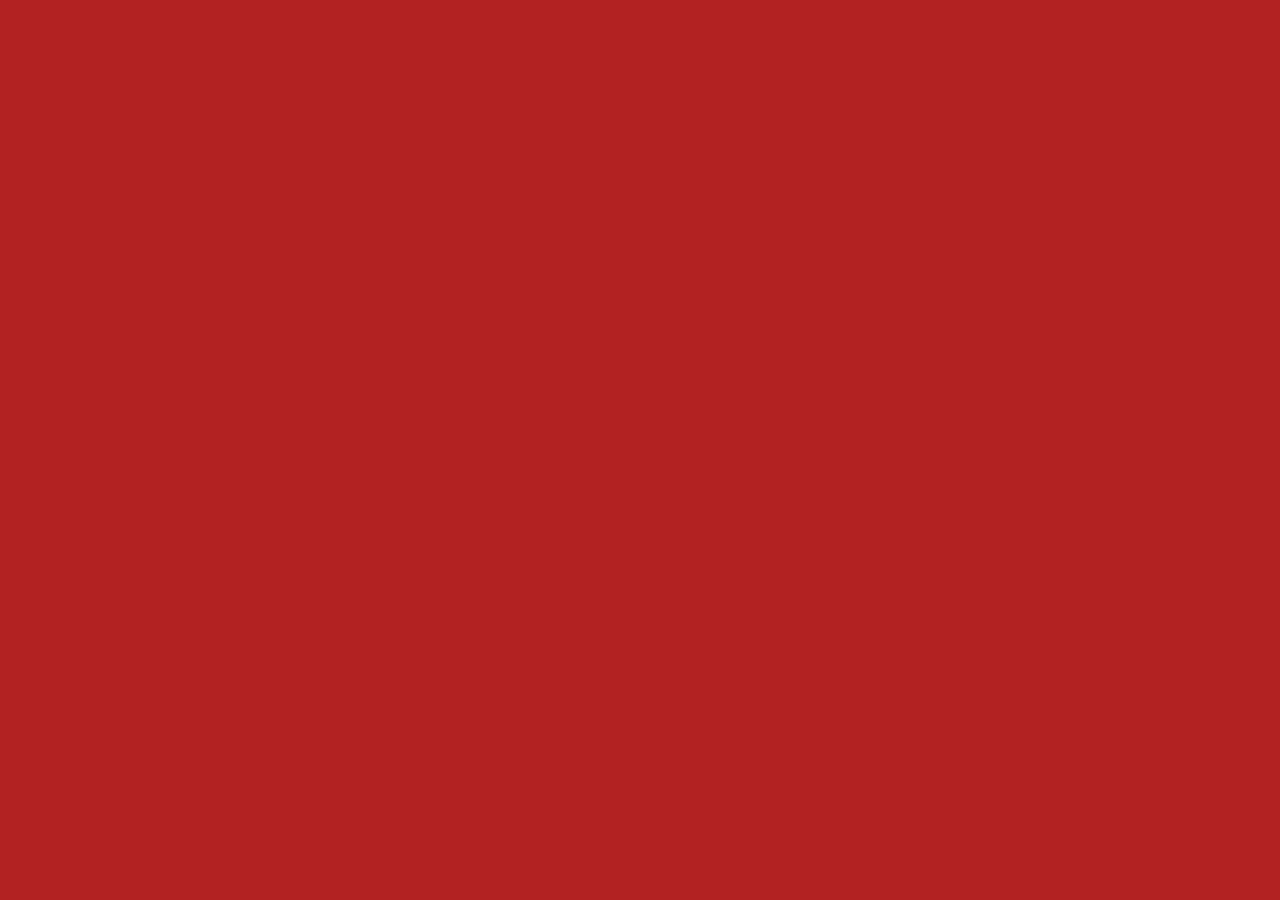
==== index.html @ b2580cb8 "firt push" ====
<!DOCTYPE html>
<html lang="en">
<head>
    <meta charset="UTF-8">
    <meta http-equiv="X-UA-Compatible" content="IE=edge">
    <meta name="viewport" content="width=device-width, initial-scale=1.0">
    <title>Document</title>
    <link rel="stylesheet" type="text/css" href="style.css">
</head>
<body>
    
    <script type="text/javascript" src="script.js"></script>
</body>
</html>
---- style.css ----
body {
  background-color: firebrick;
}
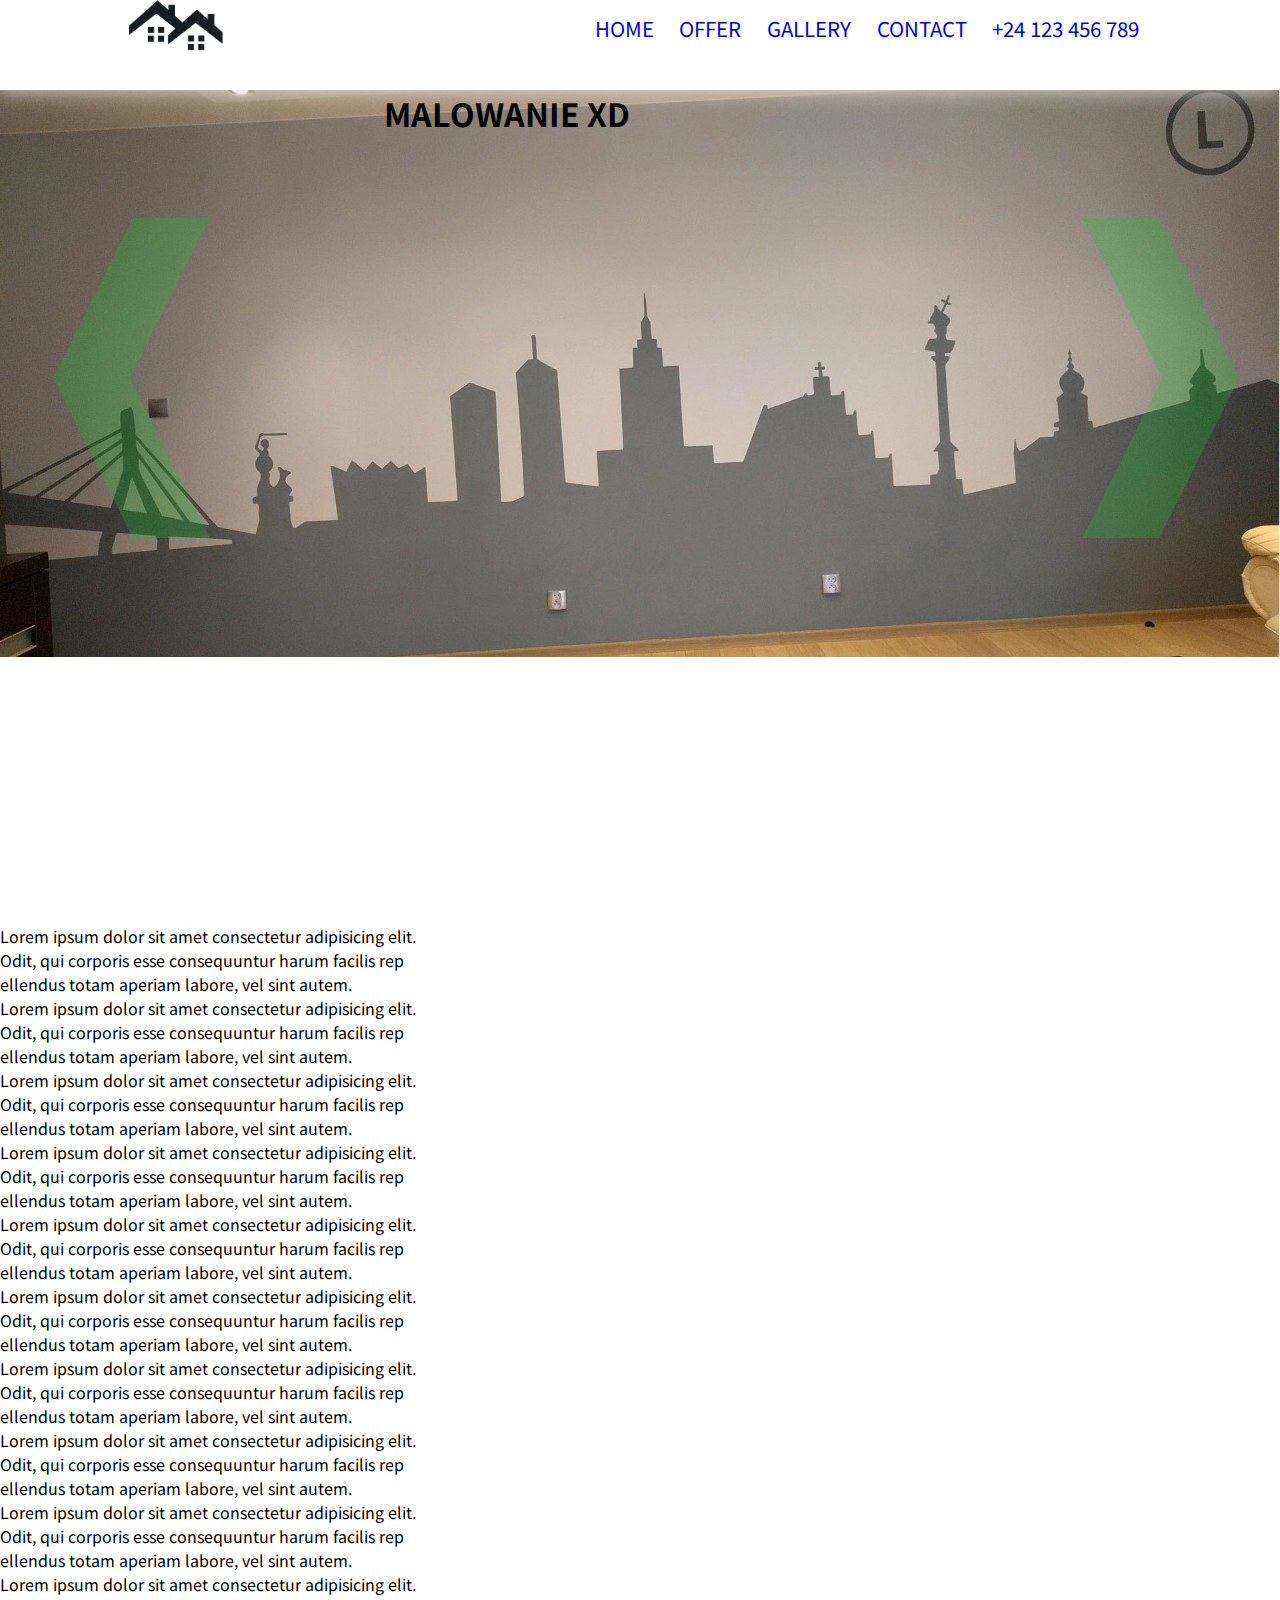
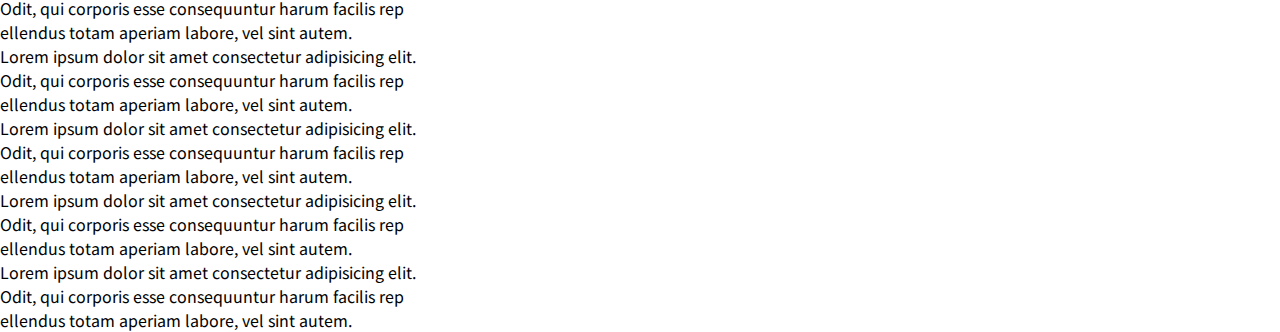
==== commit 812c0d51: "slider" ====
--- a/index.html
+++ b/index.html
@@ -4,11 +4,97 @@
     <meta charset="UTF-8">
     <meta http-equiv="X-UA-Compatible" content="IE=edge">
     <meta name="viewport" content="width=device-width, initial-scale=1.0">
-    <title>Document</title>
+    <title>Renovation and construction company</title>
     <link rel="stylesheet" type="text/css" href="style.css">
+    <link rel="preconnect" href="https://fonts.gstatic.com">
+    <link href="https://fonts.googleapis.com/css2?family=Noto+Sans+JP:wght@100&display=swap" rel="stylesheet">
 </head>
 <body>
-    
+    <div class="containerBanner">
+        <div class="banner">
+            <div class="bannerLeft">
+                <a href="#">
+                    <img src="img/logo.png" class="bannerImg"> 
+                </a>
+            </div>
+            <div class="bannerRight">
+                <a href="#">
+                    <div class="bannerButtons">HOME</div>
+                </a>
+                <a href="#">
+                    <div class="bannerButtons">OFFER</div>
+                </a>    
+                <a href="#">
+                    <div class="bannerButtons">GALLERY</div>
+                </a>    
+                <a href="#">
+                    <div class="bannerButtons">CONTACT</div>
+                </a>   
+                <a href="#">
+                    <div class="bannerButtons">+24 123 456 789</div>
+                </a> 
+            </div>
+        </div>
+    </div>
+    <div class="content">
+        <div class="slider"id="slider">
+            <div class="sliderBut"id="sliderButLeft">❰</div>
+            <div class="sliderInfo">
+                <h1> MALOWANIE XD</h1>
+            </div>
+            <div class="sliderBut" id="sliderButRight">❱</div>
+        </div>
+
+    <br>
+
+    Lorem ipsum dolor sit amet consectetur adipisicing elit.<br>
+    Odit, qui corporis esse consequuntur harum facilis rep<br>
+    ellendus totam aperiam labore, vel sint autem.<br>
+    Lorem ipsum dolor sit amet consectetur adipisicing elit.<br>
+    Odit, qui corporis esse consequuntur harum facilis rep<br>
+    ellendus totam aperiam labore, vel sint autem.<br>
+    Lorem ipsum dolor sit amet consectetur adipisicing elit.<br>
+    Odit, qui corporis esse consequuntur harum facilis rep<br>
+    ellendus totam aperiam labore, vel sint autem.<br>
+    Lorem ipsum dolor sit amet consectetur adipisicing elit.<br>
+    Odit, qui corporis esse consequuntur harum facilis rep<br>
+    ellendus totam aperiam labore, vel sint autem.<br>
+    Lorem ipsum dolor sit amet consectetur adipisicing elit.<br>
+    Odit, qui corporis esse consequuntur harum facilis rep<br>
+    ellendus totam aperiam labore, vel sint autem.<br>
+    Lorem ipsum dolor sit amet consectetur adipisicing elit.<br>
+    Odit, qui corporis esse consequuntur harum facilis rep<br>
+    ellendus totam aperiam labore, vel sint autem.<br>
+    Lorem ipsum dolor sit amet consectetur adipisicing elit.<br>
+    Odit, qui corporis esse consequuntur harum facilis rep<br>
+    ellendus totam aperiam labore, vel sint autem.<br>
+    Lorem ipsum dolor sit amet consectetur adipisicing elit.<br>
+    Odit, qui corporis esse consequuntur harum facilis rep<br>
+    ellendus totam aperiam labore, vel sint autem.<br>
+    Lorem ipsum dolor sit amet consectetur adipisicing elit.<br>
+    Odit, qui corporis esse consequuntur harum facilis rep<br>
+    ellendus totam aperiam labore, vel sint autem.<br>
+    Lorem ipsum dolor sit amet consectetur adipisicing elit.<br>
+    Odit, qui corporis esse consequuntur harum facilis rep<br>
+    ellendus totam aperiam labore, vel sint autem.<br>
+    Lorem ipsum dolor sit amet consectetur adipisicing elit.<br>
+    Odit, qui corporis esse consequuntur harum facilis rep<br>
+    ellendus totam aperiam labore, vel sint autem.<br>
+    Lorem ipsum dolor sit amet consectetur adipisicing elit.<br>
+    Odit, qui corporis esse consequuntur harum facilis rep<br>
+    ellendus totam aperiam labore, vel sint autem.<br>
+    Lorem ipsum dolor sit amet consectetur adipisicing elit.<br>
+    Odit, qui corporis esse consequuntur harum facilis rep<br>
+    ellendus totam aperiam labore, vel sint autem.<br>
+    Lorem ipsum dolor sit amet consectetur adipisicing elit.<br>
+    Odit, qui corporis esse consequuntur harum facilis rep<br>
+    ellendus totam aperiam labore, vel sint autem.<br>
+
+    </div>
+
+
+
+
     <script type="text/javascript" src="script.js"></script>
 </body>
 </html>--- a/style.css
+++ b/style.css
@@ -1,3 +1,106 @@
+* {
+  margin: 0;
+  padding: 0;
+  font-family: "Noto Sans JP", sans-serif;
+}
 body {
-  background-color: firebrick;
+  background-color: white;
+  box-sizing: border-box;
 }
+a {
+  text-decoration: none;
+}
+
+a.button {
+  text-decoration: none;
+}
+
+a:visited {
+  text-decoration: none;
+}
+
+a:active {
+  text-decoration: none;
+}
+.containerBanner {
+  width: 100vw;
+  height: 10vh;
+  background-color: white;
+  box-shadow: 0 0 20px rgb(221, 221, 221);
+  position: fixed;
+}
+.banner {
+  width: 80%;
+  height: auto;
+  margin: auto;
+  display: flex;
+  justify-content: space-between;
+}
+.bannerLeft {
+  width: 30%;
+  --background-image: url("img/logo.png");
+  background-size: contain;
+  background-repeat: no-repeat;
+}
+.bannerImg {
+  object-fit: contain;
+  width: 31%;
+}
+.bannerImg:hover {
+  object-fit: contain;
+  width: 32%;
+  cursor: pointer;
+}
+.bannerRight {
+  width: 70%;
+  display: flex;
+  justify-content: flex-end;
+}
+
+.bannerButtons {
+  transition-timing-function: ease-in-out;
+  transition-duration: 0.05s;
+  width: auto;
+  padding: 1vw;
+  font-size: 1.6vw;
+  background-color: white;
+  box-sizing: border-box;
+  cursor: pointer;
+}
+.bannerButtons:hover {
+  border-bottom: yellowgreen 3px solid;
+  font-weight: bold;
+  font-size: 1.7vw;
+}
+.content {
+  padding-top: 10vh;
+  width: 100%;
+  margin: 0;
+}
+.slider {
+  width: 100%;
+  height: 90vh;
+  transition-duration: 1s;
+  transition-timing-function: cubic-bezier(0.175, 0.885, 0.32, 1.275);
+  background-image: url("img/s1.png");
+  background-size: contain;
+  background-repeat: no-repeat;
+  display: flex;
+  justify-content: space-between;
+}
+.sliderBut {
+  width: 20vw;
+  height: 90vh;
+  font-size: 25vw;
+  text-align: center;
+  color: rgba(15, 200, 46, 0.246);
+}
+.sliderBut:hover {
+  font-size: 26vw;
+  color: rgba(3, 219, 39, 0.726);
+  cursor: pointer;
+}
+.sliderInfo {
+  width: 40vw;
+  height: 90vh;
+}
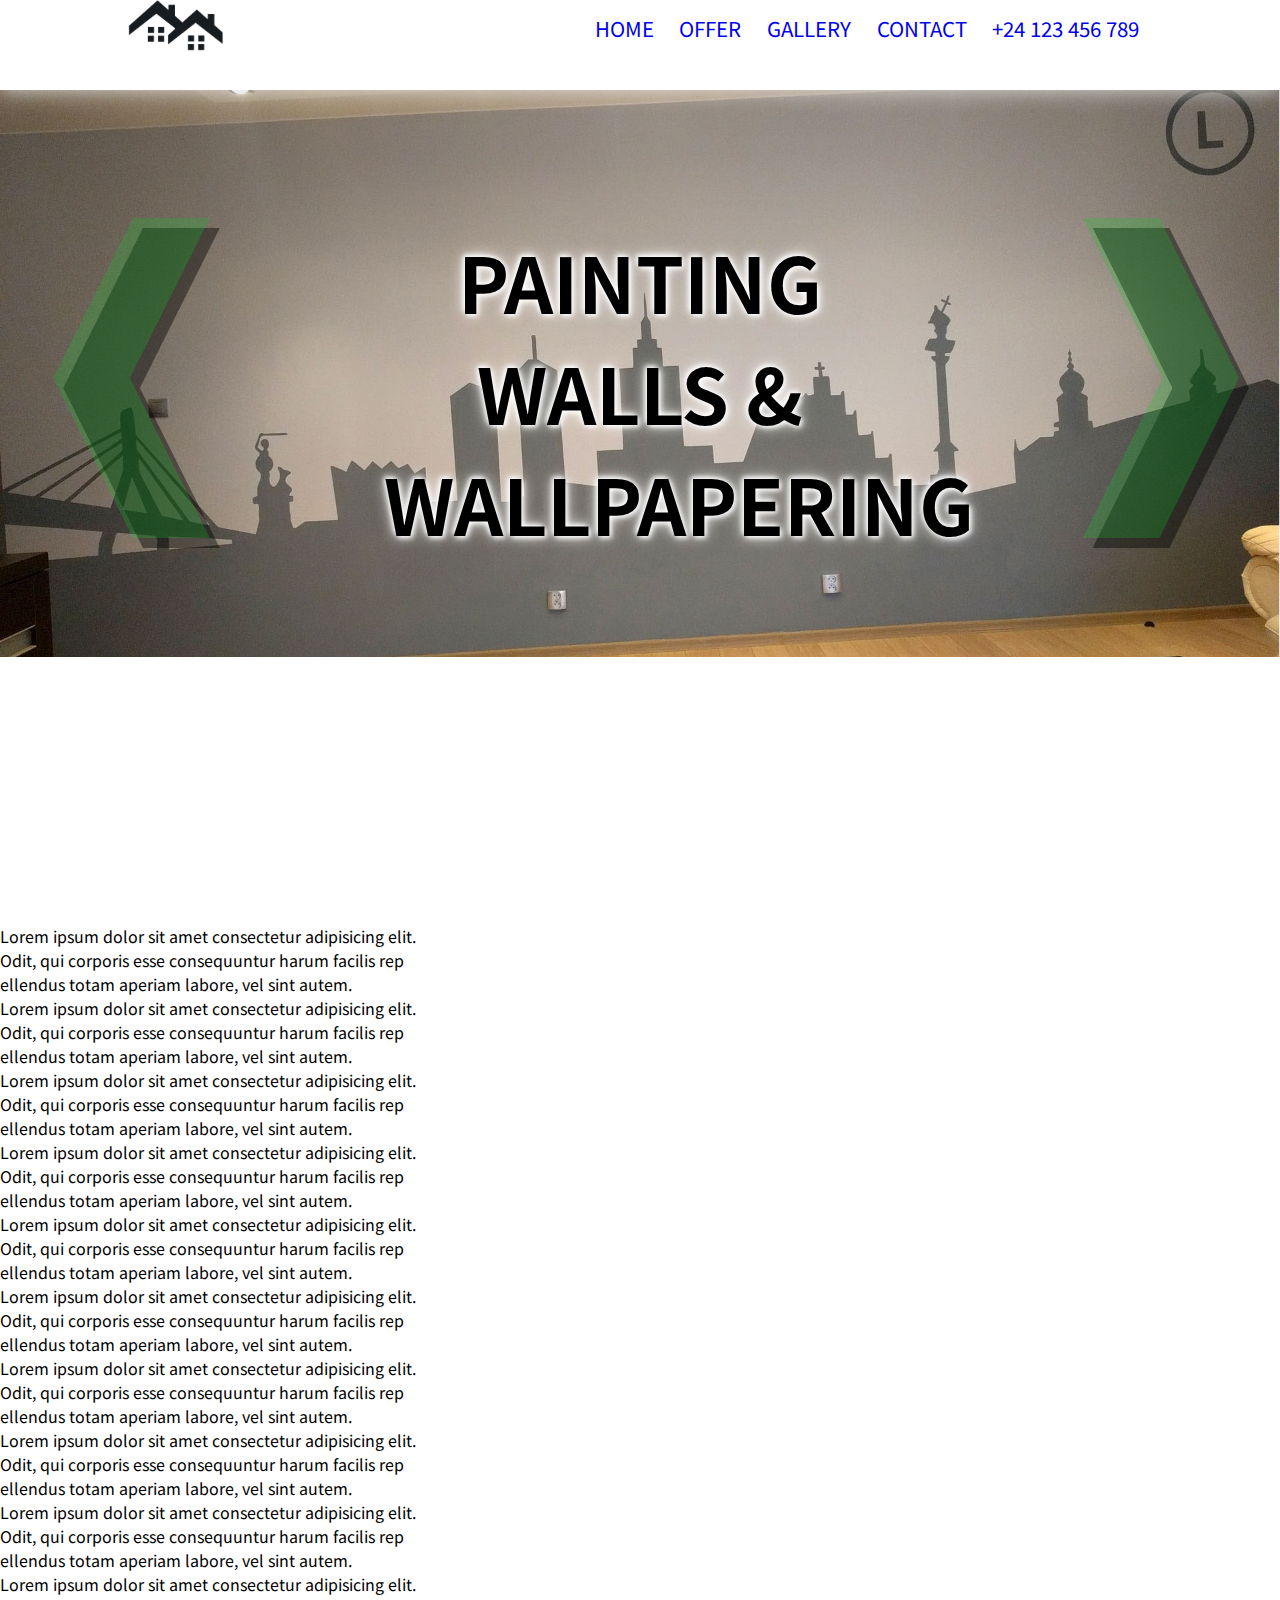
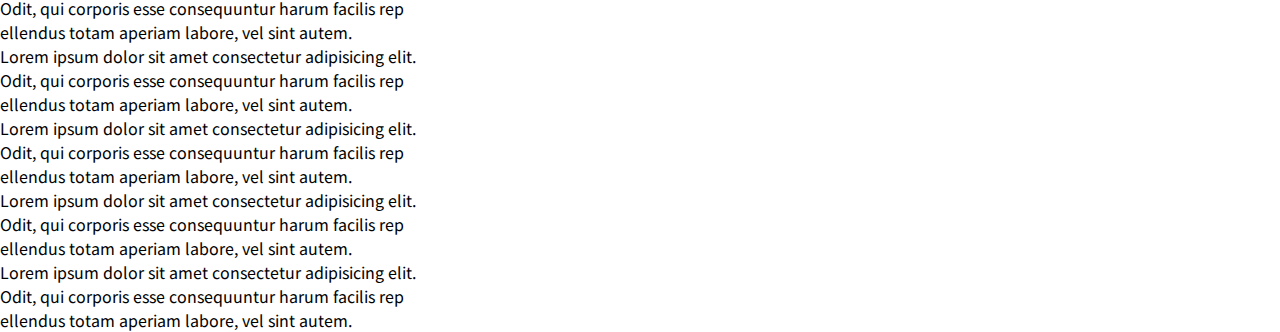
==== commit d36fc0b9: "slider text" ====
--- a/index.html
+++ b/index.html
@@ -40,7 +40,7 @@
         <div class="slider"id="slider">
             <div class="sliderBut"id="sliderButLeft">❰</div>
             <div class="sliderInfo">
-                <h1> MALOWANIE XD</h1>
+                <h1 class="sliderH1"id="sliderH1"> painting walls & wallpapering</h1>
             </div>
             <div class="sliderBut" id="sliderButRight">❱</div>
         </div>
--- a/style.css
+++ b/style.css
@@ -88,19 +88,31 @@
   display: flex;
   justify-content: space-between;
 }
+
 .sliderBut {
   width: 20vw;
   height: 90vh;
   font-size: 25vw;
   text-align: center;
   color: rgba(15, 200, 46, 0.246);
+  text-shadow: 10px 10px #0000006b;
 }
 .sliderBut:hover {
   font-size: 26vw;
   color: rgba(3, 219, 39, 0.726);
+  text-shadow: 1px 1px #0000006b;
   cursor: pointer;
 }
 .sliderInfo {
   width: 40vw;
   height: 90vh;
+  text-align: center;
+  padding-top: 15vh;
+  text-transform: uppercase;
+  box-sizing: border-box;
 }
+.sliderH1 {
+  font-size: 6vw;
+  text-shadow: 2px 2px 5px #ffffff, -2px -2px 5px #ffffff,
+    0px 0px 15px rgb(255, 255, 255);
+}
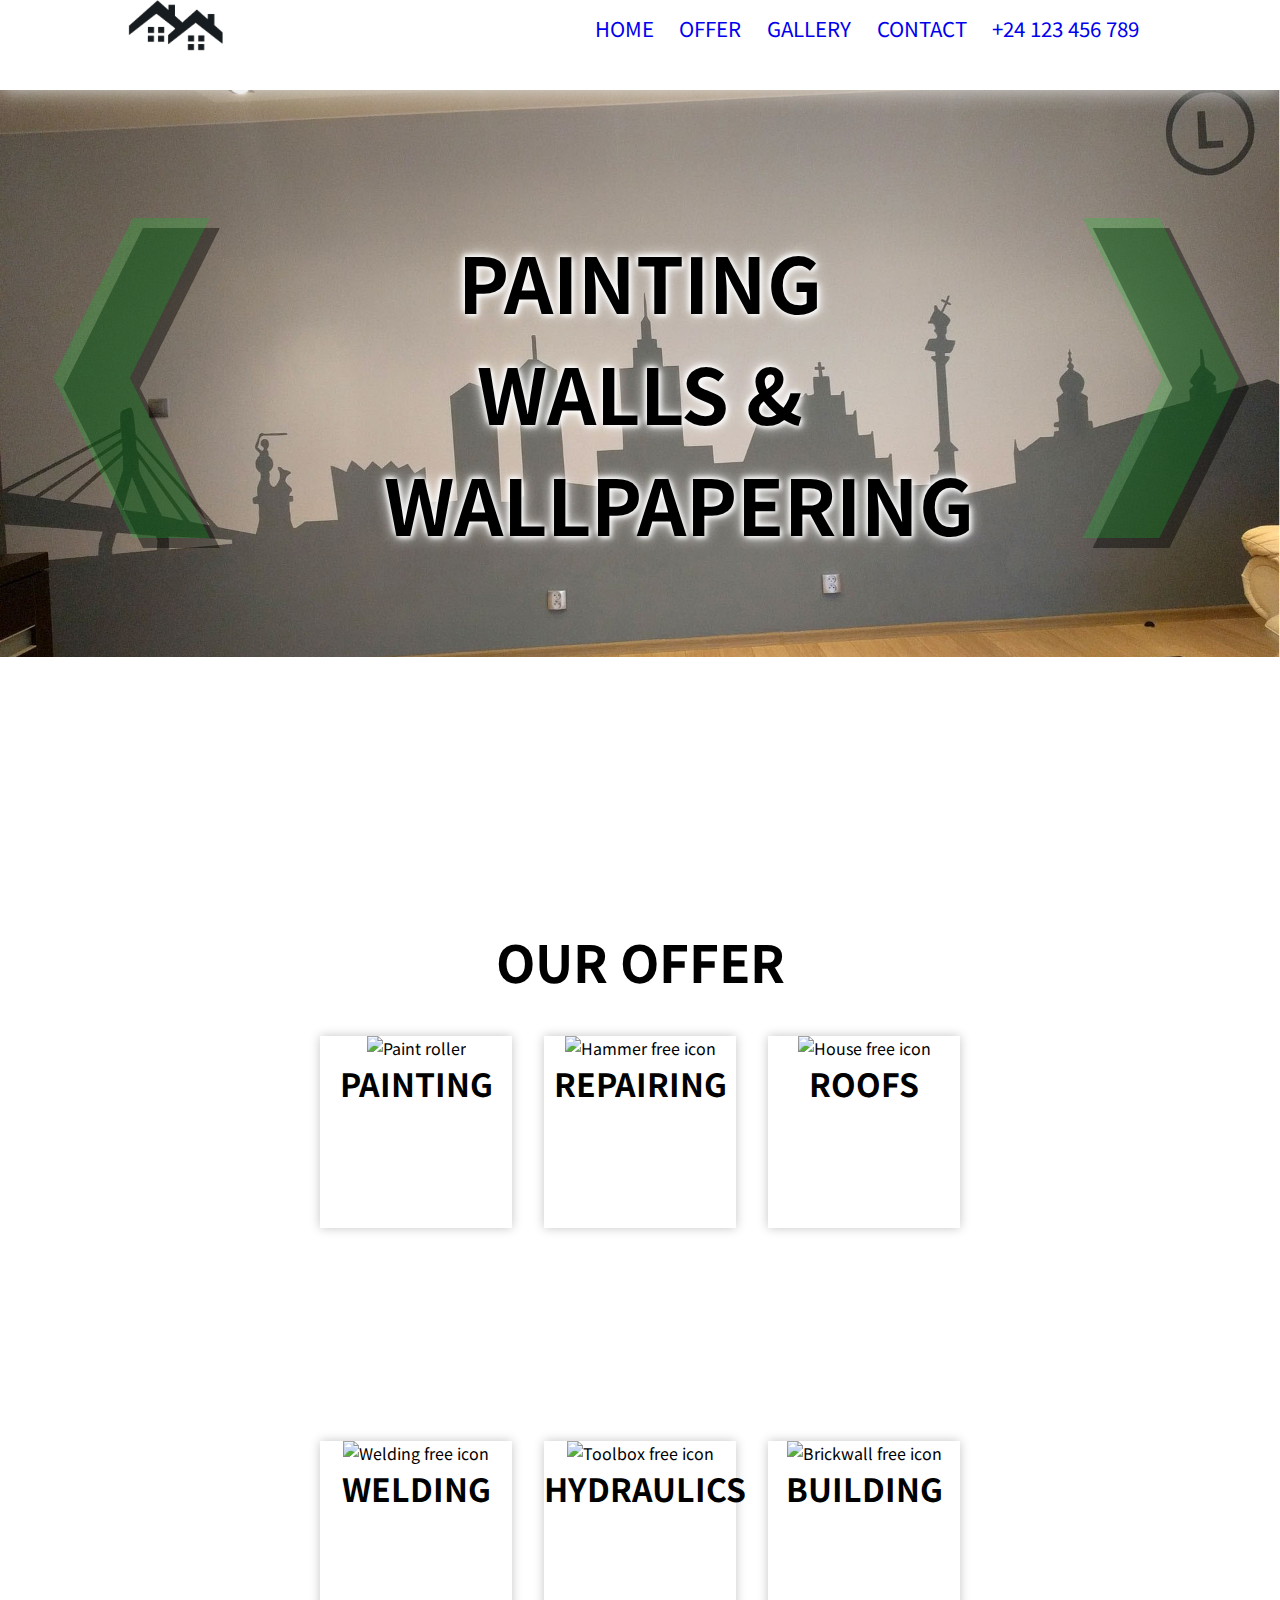
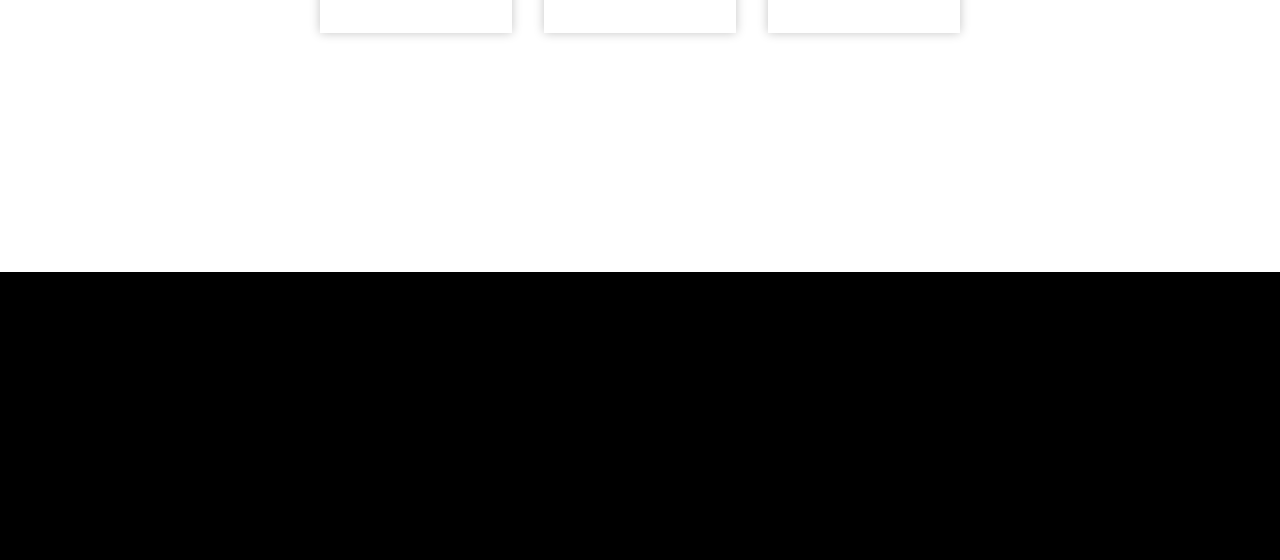
==== commit d51af0d7: "offer" ====
--- a/index.html
+++ b/index.html
@@ -44,52 +44,48 @@
             </div>
             <div class="sliderBut" id="sliderButRight">❱</div>
         </div>
+        <br>
+        <h2 class="offerTitle">OUR OFFER</h2>
+        <div class="offer">
+            
+            <div class="offerBox">
+                <img width="224" height="224" src="https://www.flaticon.com/svg/vstatic/svg/871/871832.svg?token=exp=1613418194~hmac=300929be0e0bd8a24ca142b9fd3f29d8" alt="Paint roller" title="Paint roller" class="loaded">
+                <br>
+                <h1>PAINTING</h1>
+            </div>
+            <div class="offerBox">
+                <img src="https://www.flaticon.com/svg/vstatic/svg/871/871814.svg?token=exp=1613418497~hmac=99eecc758169680f4816db4a000a7b2f" width="224" height="224" alt="Hammer free icon" title="Hammer free icon">
+                <br>
+                <h1>REPAIRING</h1>
+            </div>
+            <div class="offerBox">
+                <img src="https://www.flaticon.com/svg/vstatic/svg/871/871821.svg?token=exp=1613418540~hmac=e67ca8419bb6ba3aafa8577cd7e7363d" width="224" height="224" alt="House free icon" title="House free icon">
+                <br>
+                <h1>ROOFS</h1>
+            </div>
+            <div class="offerBox">
+                <img src="https://www.flaticon.com/svg/vstatic/svg/871/871859.svg?token=exp=1613418565~hmac=71556deec119767fecf27fc2d193608e" width="224" height="224" alt="Welding free icon" title="Welding free icon">
+                <br>
+                <h1>WELDING</h1>
+            </div>
+            <div class="offerBox">
+                <img src="https://www.flaticon.com/svg/vstatic/svg/871/871853.svg?token=exp=1613418585~hmac=4bd67b985dc1c4f769d76c6ec1717cf9" width="224" height="224" alt="Toolbox free icon" title="Toolbox free icon">
+                <br>
+                <h1>HYDRAULICS</h1>
+            </div>
+            <div class="offerBox">
+                <img src="https://www.flaticon.com/svg/vstatic/svg/871/871856.svg?token=exp=1613418615~hmac=fd9c70997330a6b9cbaba2a352168c7d" width="224" height="224" alt="Brickwall free icon" title="Brickwall free icon">
+                <br>
+                <h1>BUILDING</h1>
+            </div>
+        </div>
 
-    <br>
-
-    Lorem ipsum dolor sit amet consectetur adipisicing elit.<br>
-    Odit, qui corporis esse consequuntur harum facilis rep<br>
-    ellendus totam aperiam labore, vel sint autem.<br>
-    Lorem ipsum dolor sit amet consectetur adipisicing elit.<br>
-    Odit, qui corporis esse consequuntur harum facilis rep<br>
-    ellendus totam aperiam labore, vel sint autem.<br>
-    Lorem ipsum dolor sit amet consectetur adipisicing elit.<br>
-    Odit, qui corporis esse consequuntur harum facilis rep<br>
-    ellendus totam aperiam labore, vel sint autem.<br>
-    Lorem ipsum dolor sit amet consectetur adipisicing elit.<br>
-    Odit, qui corporis esse consequuntur harum facilis rep<br>
-    ellendus totam aperiam labore, vel sint autem.<br>
-    Lorem ipsum dolor sit amet consectetur adipisicing elit.<br>
-    Odit, qui corporis esse consequuntur harum facilis rep<br>
-    ellendus totam aperiam labore, vel sint autem.<br>
-    Lorem ipsum dolor sit amet consectetur adipisicing elit.<br>
-    Odit, qui corporis esse consequuntur harum facilis rep<br>
-    ellendus totam aperiam labore, vel sint autem.<br>
-    Lorem ipsum dolor sit amet consectetur adipisicing elit.<br>
-    Odit, qui corporis esse consequuntur harum facilis rep<br>
-    ellendus totam aperiam labore, vel sint autem.<br>
-    Lorem ipsum dolor sit amet consectetur adipisicing elit.<br>
-    Odit, qui corporis esse consequuntur harum facilis rep<br>
-    ellendus totam aperiam labore, vel sint autem.<br>
-    Lorem ipsum dolor sit amet consectetur adipisicing elit.<br>
-    Odit, qui corporis esse consequuntur harum facilis rep<br>
-    ellendus totam aperiam labore, vel sint autem.<br>
-    Lorem ipsum dolor sit amet consectetur adipisicing elit.<br>
-    Odit, qui corporis esse consequuntur harum facilis rep<br>
-    ellendus totam aperiam labore, vel sint autem.<br>
-    Lorem ipsum dolor sit amet consectetur adipisicing elit.<br>
-    Odit, qui corporis esse consequuntur harum facilis rep<br>
-    ellendus totam aperiam labore, vel sint autem.<br>
-    Lorem ipsum dolor sit amet consectetur adipisicing elit.<br>
-    Odit, qui corporis esse consequuntur harum facilis rep<br>
-    ellendus totam aperiam labore, vel sint autem.<br>
-    Lorem ipsum dolor sit amet consectetur adipisicing elit.<br>
-    Odit, qui corporis esse consequuntur harum facilis rep<br>
-    ellendus totam aperiam labore, vel sint autem.<br>
-    Lorem ipsum dolor sit amet consectetur adipisicing elit.<br>
-    Odit, qui corporis esse consequuntur harum facilis rep<br>
-    ellendus totam aperiam labore, vel sint autem.<br>
-
+    </div>
+    <div class="lastBox">
+        <br><br><br>
+        <br><br><br>
+        <br><br><br>
+        <br><br><br>
     </div>
 
 
--- a/style.css
+++ b/style.css
@@ -75,7 +75,7 @@
 .content {
   padding-top: 10vh;
   width: 100%;
-  margin: 0;
+  text-align: center;
 }
 .slider {
   width: 100%;
@@ -87,8 +87,9 @@
   background-repeat: no-repeat;
   display: flex;
   justify-content: space-between;
+  -webkit-user-select: none;
+  -moz-user-select: none;
 }
-
 .sliderBut {
   width: 20vw;
   height: 90vh;
@@ -96,6 +97,10 @@
   text-align: center;
   color: rgba(15, 200, 46, 0.246);
   text-shadow: 10px 10px #0000006b;
+  transition-duration: 0.6s;
+  transition-timing-function: cubic-bezier(0.175, 0.885, 0.32, 1.275);
+  -webkit-user-select: none;
+  -moz-user-select: none;
 }
 .sliderBut:hover {
   font-size: 26vw;
@@ -116,3 +121,35 @@
   text-shadow: 2px 2px 5px #ffffff, -2px -2px 5px #ffffff,
     0px 0px 15px rgb(255, 255, 255);
 }
+.offerTitle {
+  font-size: 4vw;
+}
+.offer {
+  width: 50%;
+  height: 90vh;
+  margin: auto;
+  display: flex;
+  flex-wrap: wrap;
+  justify-content: space-between;
+}
+.offerBox {
+  width: 15vw;
+  height: 15vw;
+  box-shadow: 0 0 10px 0px rgba(0, 0, 0, 0.233);
+  margin-top: 3vw;
+}
+.offerBox > img {
+  width: 8vw;
+  transition-duration: 1.2s;
+  transition-timing-function: cubic-bezier(0.175, 0.885, 0.32, 1.275);
+}
+.offerBox > img:hover {
+  transform: rotateY(360deg);
+}
+.lastBox {
+  width: 100%;
+  height: auto;
+  background-color: black;
+  margin-top: 5vw;
+  color: grey;
+}
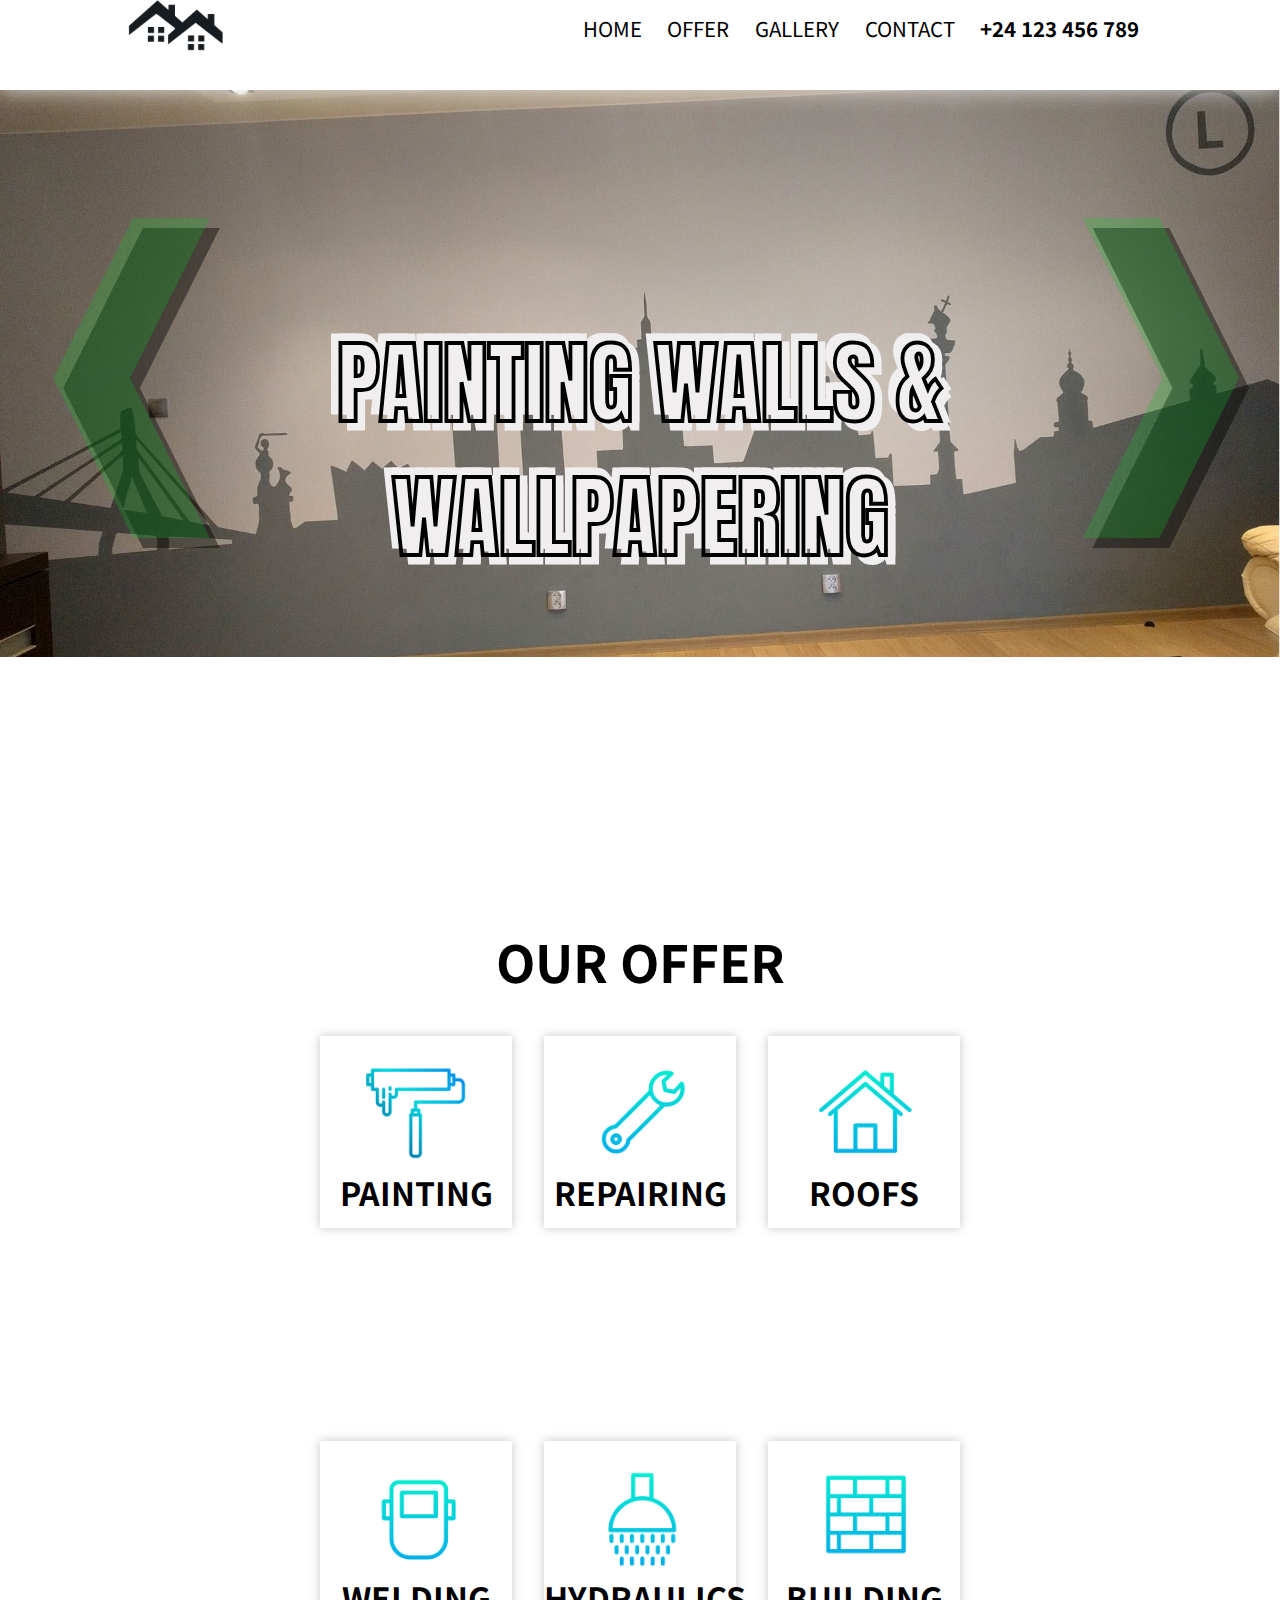
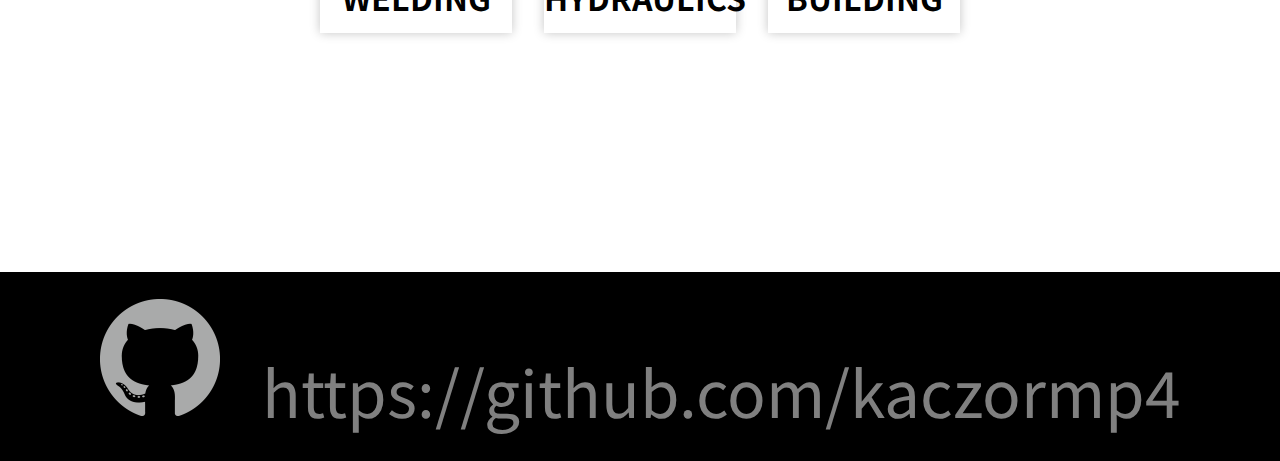
==== commit bdb0bd52: "slider glaerrty" ====
--- a/index.html
+++ b/index.html
@@ -8,31 +8,31 @@
     <link rel="stylesheet" type="text/css" href="style.css">
     <link rel="preconnect" href="https://fonts.gstatic.com">
     <link href="https://fonts.googleapis.com/css2?family=Noto+Sans+JP:wght@100&display=swap" rel="stylesheet">
+    <link rel="preconnect" href="https://fonts.gstatic.com">
+    <link href="https://fonts.googleapis.com/css2?family=Anton&display=swap" rel="stylesheet">
 </head>
 <body>
     <div class="containerBanner">
         <div class="banner">
             <div class="bannerLeft">
-                <a href="#">
+                <a href="index.html">
                     <img src="img/logo.png" class="bannerImg"> 
                 </a>
             </div>
             <div class="bannerRight">
-                <a href="#">
+                <a href="index.html">
                     <div class="bannerButtons">HOME</div>
                 </a>
-                <a href="#">
+                <a href="offer.html">
                     <div class="bannerButtons">OFFER</div>
                 </a>    
-                <a href="#">
+                <a href="gallery.html">
                     <div class="bannerButtons">GALLERY</div>
                 </a>    
-                <a href="#">
+                <a href="contact.html">
                     <div class="bannerButtons">CONTACT</div>
                 </a>   
-                <a href="#">
-                    <div class="bannerButtons">+24 123 456 789</div>
-                </a> 
+                    <div class="bannerButtons bannerPhoneNumber" >+24 123 456 789</div>
             </div>
         </div>
     </div>
@@ -49,32 +49,36 @@
         <div class="offer">
             
             <div class="offerBox">
-                <img width="224" height="224" src="https://www.flaticon.com/svg/vstatic/svg/871/871832.svg?token=exp=1613418194~hmac=300929be0e0bd8a24ca142b9fd3f29d8" alt="Paint roller" title="Paint roller" class="loaded">
+                <img src="img/ico1.png" title="icon from https://www.flaticon.com/ for commercial use">
+                
                 <br>
                 <h1>PAINTING</h1>
             </div>
             <div class="offerBox">
-                <img src="https://www.flaticon.com/svg/vstatic/svg/871/871814.svg?token=exp=1613418497~hmac=99eecc758169680f4816db4a000a7b2f" width="224" height="224" alt="Hammer free icon" title="Hammer free icon">
+                <img src="img/ico2.png" title="icon from https://www.flaticon.com/ for commercial use">
+
                 <br>
                 <h1>REPAIRING</h1>
             </div>
             <div class="offerBox">
-                <img src="https://www.flaticon.com/svg/vstatic/svg/871/871821.svg?token=exp=1613418540~hmac=e67ca8419bb6ba3aafa8577cd7e7363d" width="224" height="224" alt="House free icon" title="House free icon">
+                <img src="img/ico3.png" title="icon from https://www.flaticon.com/ for commercial use">
+
                 <br>
                 <h1>ROOFS</h1>
             </div>
             <div class="offerBox">
-                <img src="https://www.flaticon.com/svg/vstatic/svg/871/871859.svg?token=exp=1613418565~hmac=71556deec119767fecf27fc2d193608e" width="224" height="224" alt="Welding free icon" title="Welding free icon">
+                <img src="img/ico4.png" title="icon from https://www.flaticon.com/ for commercial use">
+
                 <br>
                 <h1>WELDING</h1>
             </div>
             <div class="offerBox">
-                <img src="https://www.flaticon.com/svg/vstatic/svg/871/871853.svg?token=exp=1613418585~hmac=4bd67b985dc1c4f769d76c6ec1717cf9" width="224" height="224" alt="Toolbox free icon" title="Toolbox free icon">
+                <img src="img/ico5.png" title="icon from https://www.flaticon.com/ for commercial use">
                 <br>
                 <h1>HYDRAULICS</h1>
             </div>
             <div class="offerBox">
-                <img src="https://www.flaticon.com/svg/vstatic/svg/871/871856.svg?token=exp=1613418615~hmac=fd9c70997330a6b9cbaba2a352168c7d" width="224" height="224" alt="Brickwall free icon" title="Brickwall free icon">
+                <img src="img/ico6.png" title="icon from https://www.flaticon.com/ for commercial use">
                 <br>
                 <h1>BUILDING</h1>
             </div>
@@ -82,15 +86,8 @@
 
     </div>
     <div class="lastBox">
-        <br><br><br>
-        <br><br><br>
-        <br><br><br>
-        <br><br><br>
+        <a href="https://github.com/kaczormp4"><img src="img/ghlogo.png"> &nbsp; https://github.com/kaczormp4</a>
     </div>
-
-
-
-
-    <script type="text/javascript" src="script.js"></script>
+    <script type="text/javascript" src="main.js"></script>
 </body>
 </html>--- a/style.css
+++ b/style.css
@@ -2,6 +2,7 @@
   margin: 0;
   padding: 0;
   font-family: "Noto Sans JP", sans-serif;
+  color: black;
 }
 body {
   background-color: white;
@@ -28,6 +29,7 @@
   background-color: white;
   box-shadow: 0 0 20px rgb(221, 221, 221);
   position: fixed;
+  z-index: 999;
 }
 .banner {
   width: 80%;
@@ -72,6 +74,14 @@
   font-weight: bold;
   font-size: 1.7vw;
 }
+.bannerPhoneNumber {
+  font-weight: bold;
+}
+.bannerPhoneNumber:hover {
+  border-bottom: none;
+  font-size: 1.7vw;
+  cursor: text;
+}
 .content {
   padding-top: 10vh;
   width: 100%;
@@ -117,9 +127,20 @@
   box-sizing: border-box;
 }
 .sliderH1 {
-  font-size: 6vw;
-  text-shadow: 2px 2px 5px #ffffff, -2px -2px 5px #ffffff,
-    0px 0px 15px rgb(255, 255, 255);
+  font-size: 7vw;
+  font-family: "Anton", sans-serif;
+  color: rgb(0, 0, 0);
+  /* text-shadow: 12px 12px 5px #ffffff, -12px -12px 5px #ffffff,
+    0px 0px 15px rgb(255, 255, 255);*/
+  position: absolute;
+  top: 50%;
+  left: 50%;
+  transform: translate(-50%, -50%);
+  -webkit-text-fill-color: transparent;
+  -webkit-text-stroke-width: 1px;
+  -webkit-text-stroke-color: rgb(0, 0, 0);
+  text-shadow: 8px 8px #f0eeee, -8px -8px #f0eeee, 0px -8px #f0eeee,
+    8px 0px #f0eeee;
 }
 .offerTitle {
   font-size: 4vw;
@@ -139,6 +160,7 @@
   margin-top: 3vw;
 }
 .offerBox > img {
+  padding-top: 2vw;
   width: 8vw;
   transition-duration: 1.2s;
   transition-timing-function: cubic-bezier(0.175, 0.885, 0.32, 1.275);
@@ -152,4 +174,94 @@
   background-color: black;
   margin-top: 5vw;
   color: grey;
-}
+  text-align: center;
+  font-size: 5vw;
+  display: flex;
+  justify-content: center;
+  box-sizing: border-box;
+  padding-top: 2vw;
+  padding-bottom: 2vw;
+  cursor: pointer;
+}
+
+.lastBox > a > img {
+  filter: invert(70%);
+}
+.lastBox > a > img:hover {
+  filter: invert(100%);
+}
+.lastBox > a {
+  color: grey;
+}
+.lastBox > a:hover {
+  color: purple;
+}
+
+/*================
+      GALLERY
+================*/
+.g-sliderBox {
+  width: 80%;
+  height: 24vw;
+  margin: auto;
+  margin-top: 2vw;
+  display: flex;
+  justify-content: space-between;
+}
+.g-sliderBox-butoons {
+  width: 20%;
+  height: 24vw;
+  font-size: 17vw;
+  text-align: center;
+  color: rgba(15, 200, 46, 0.246);
+  text-shadow: 10px 10px #0000006b;
+  transition-duration: 0.6s;
+  transition-timing-function: cubic-bezier(0.175, 0.885, 0.32, 1.275);
+  -webkit-user-select: none;
+  -moz-user-select: none;
+  line-height: 20vw;
+}
+.g-sliderBox-butoons:hover {
+  font-size: 18vw;
+  color: rgba(3, 219, 39, 0.726);
+  text-shadow: 1px 1px #0000006b;
+  cursor: pointer;
+}
+.g-sliderBox-Content {
+  width: 80%;
+  height: 100%;
+  --background-color: saddlebrown;
+  background-image: url("img/s1.png");
+  /* background-size: 100%;
+  background-size: contain; */
+  background-size: cover;
+  background-repeat: no-repeat;
+  transition-duration: 0.4s;
+  transition-timing-function: cubic-bezier(0.17, 0.67, 0.97, 0.59);
+  border-radius: 1vw;
+}
+.g-ImagesBox {
+  width: 80%;
+  height: auto;
+  margin: auto;
+  margin-top: 2vw;
+  display: flex;
+  flex-wrap: wrap;
+  justify-content: space-between;
+}
+.g-ImagesBox-smallBoxes {
+  width: 10vw;
+  height: 10vw;
+  box-sizing: border-box;
+  border: 1px grey solid;
+  margin: 2vw;
+  background-size: 230%;
+  background-repeat: no-repeat;
+  background-position: center;
+  transition-duration: 0.4s;
+  transition-timing-function: ease-in-out;
+}
+.g-ImagesBox-smallBoxes:hover {
+  cursor: pointer;
+  background-size: 300%;
+}
